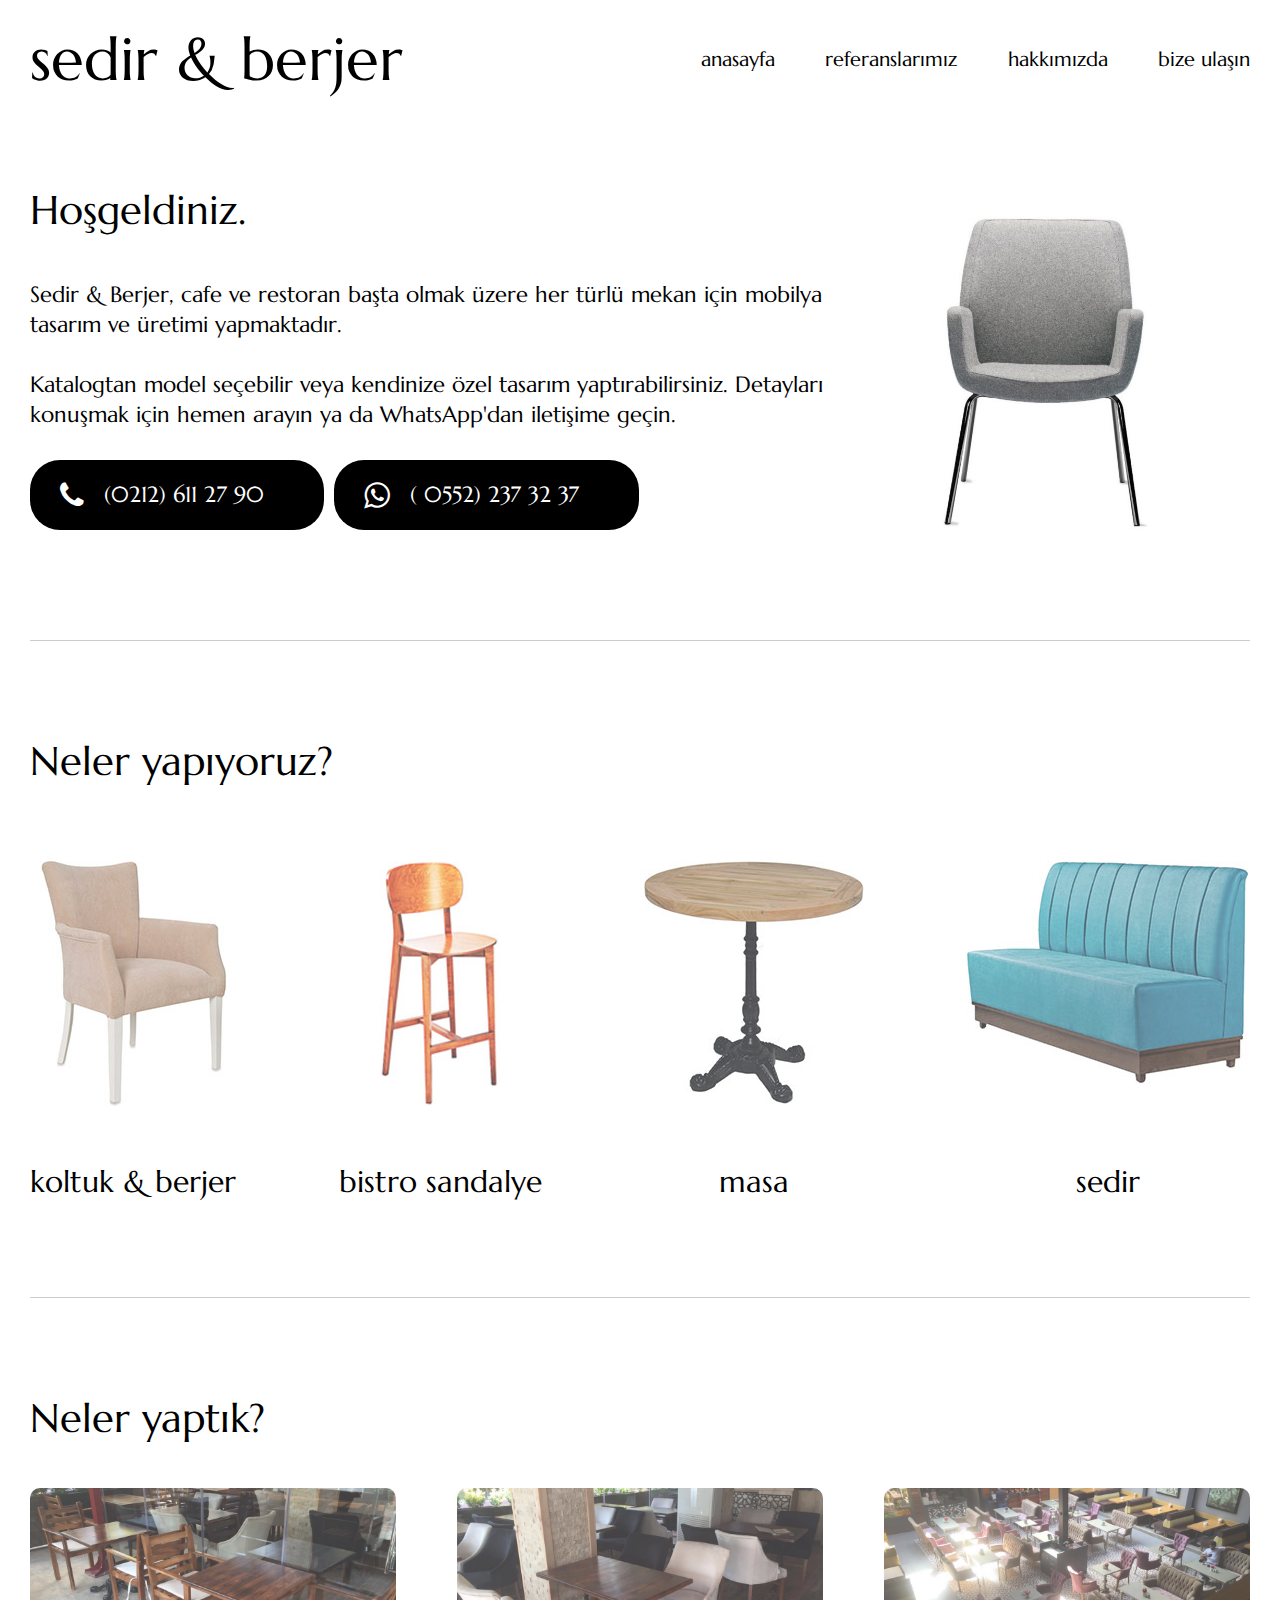
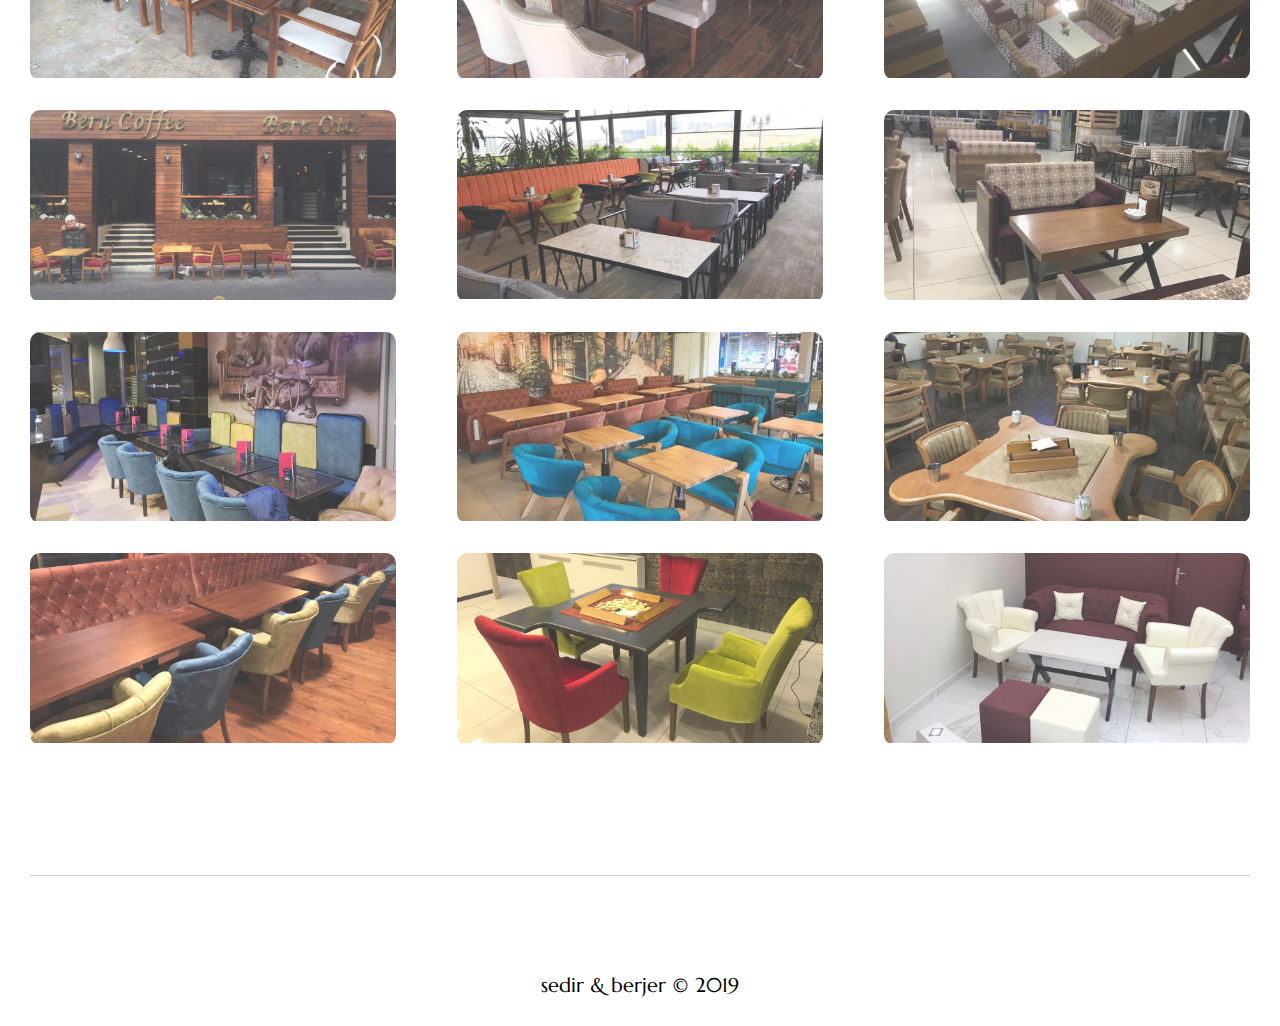
==== index.html @ dad41c8a "anasayfa link" ====
<!DOCTYPE html>
<html lang="tr">
  <head>
    <title>sedir & berjer</title>
    <meta name="description" content="cafe koltuk, sedir ve berjer" />
    <link rel="stylesheet" href="css/index.css" />
    <link
      rel="stylesheet"
      href="https://cdnjs.cloudflare.com/ajax/libs/font-awesome/4.7.0/css/font-awesome.min.css"
    />
    <link
      href="https://fonts.googleapis.com/css?family=Marcellus&display=swap"
      rel="stylesheet"
    />
    <meta name="viewport" content="width=device-width, initial-scale=1.0" />
  </head>
  <body>
    <div id="root">
      <header>
        <div class="logo">
          <h1>sedir & berjer</h1>
        </div>
        <nav>
          <a href="/index.html">anasayfa</a>
          <a href="referanslar.html">referanslarımız</a>
          <a href="hakkimizda.html">hakkımızda</a>
          <a href="bize-ulasin.html">bize ulaşın</a>
        </nav>
      </header>
      <section class="welcome">
        <h2>Hoşgeldiniz.</h2>
        <p>
          Sedir & Berjer, cafe ve restoran başta olmak üzere her türlü mekan
          için mobilya tasarım ve üretimi yapmaktadır.
        </p>
        <p>
          Katalogtan model seçebilir veya kendinize özel tasarım
          yaptırabilirsiniz. Detayları konuşmak için hemen arayın ya da
          WhatsApp'dan iletişime geçin.
        </p>
        <p class="phone">
          <a href="tel:90-212-611-2790" target="_blank">
            <span><i class="fa fa-phone"></i>(0212) 611 27 90</span>
          </a>
          <a href="https://wa.me/905522373237" target="_blank">
            <span><i class="fa fa-whatsapp"></i>( 0552) 237 32 37 </span>
          </a>
        </p>
      </section>
      <section class="products">
        <h2>Neler yapıyoruz?</h2>
        <div class="categories">
          <div class="item">
            <img src="img/koltuk.jpg" alt="cafe koltuklari & berjerleri" />
            <h3>koltuk & berjer</h3>
          </div>
          <div class="item">
            <img src="img/bistro.jpg" alt="cafe bistro sandalyeleri" />
            <h3>bistro sandalye</h3>
          </div>
          <div class="item">
            <img src="img/masa.jpg" alt="cafe masalari" />
            <h3>masa</h3>
          </div>
          <div class="item">
            <img src="img/sedir.jpg" alt="cafe sedirler" />
            <h3>sedir</h3>
          </div>
        </div>
      </section>
      <section class="gallery">
        <h2>Neler yaptık?</h2>
        <div class="references">
          <div class="item">
            <img src="img/refs/ref1.png" alt="" />
          </div>
          <div class="item">
            <img src="img/refs/ref2.png" alt="" />
          </div>
          <div class="item">
            <img src="img/refs/ref3.png" alt="" />
          </div>
          <div class="item">
            <img src="img/refs/ref4.png" alt="" />
          </div>
          <div class="item">
            <img src="img/refs/ref5.png" alt="" />
          </div>
          <div class="item">
            <img src="img/refs/ref6.png" alt="" />
          </div>
          <div class="item">
            <img src="img/refs/ref7.png" alt="" />
          </div>
          <div class="item">
            <img src="img/refs/ref8.png" alt="" />
          </div>
          <div class="item">
            <img src="img/refs/ref9.png" alt="" />
          </div>
          <div class="item">
            <img src="img/refs/ref10.png" alt="" />
          </div>
          <div class="item">
            <img src="img/refs/ref11.png" alt="" />
          </div>
          <div class="item">
            <img src="img/refs/ref12.png" alt="" />
          </div>
        </div>
      </section>
      <footer>
        <p>sedir & berjer &copy; 2019</p>
      </footer>
    </div>
  </body>
</html>
---- css/index.css ----
/* http://meyerweb.com/eric/tools/css/reset/ 
   v2.0 | 20110126
   License: none (public domain)
*/
html,
body,
div,
span,
applet,
object,
iframe,
h1,
h2,
h3,
h4,
h5,
h6,
p,
blockquote,
pre,
a,
abbr,
acronym,
address,
big,
cite,
code,
del,
dfn,
em,
img,
ins,
kbd,
q,
s,
samp,
small,
strike,
strong,
sub,
sup,
tt,
var,
b,
u,
i,
center,
dl,
dt,
dd,
ol,
ul,
li,
fieldset,
form,
label,
legend,
table,
caption,
tbody,
tfoot,
thead,
tr,
th,
td,
article,
aside,
canvas,
details,
embed,
figure,
figcaption,
footer,
header,
hgroup,
menu,
nav,
output,
ruby,
section,
summary,
time,
mark,
audio,
video {
  margin: 0;
  padding: 0;
  border: 0;
  font-size: 100%;
  font: inherit;
  vertical-align: baseline;
}
/* HTML5 display-role reset for older browsers */
article,
aside,
details,
figcaption,
figure,
footer,
header,
hgroup,
menu,
nav,
section {
  display: block;
}
body {
  line-height: 1;
}
ol,
ul {
  list-style: none;
}
blockquote,
q {
  quotes: none;
}
blockquote:before,
blockquote:after,
q:before,
q:after {
  content: "";
  content: none;
}
table {
  border-collapse: collapse;
  border-spacing: 0;
}
* {
  box-sizing: border-box;
}
html {
  font-family: "Marcellus", serif;
  font-size: 62.5%;
}
h1 {
  font-size: 6rem;
}
h2 {
  font-size: 4rem;
}
h3 {
  font-size: 3rem;
  margin: 30px 0 0 0;
}
h4,
h5,
h6 {
  font-size: 2.4rem;
  margin: 30px 0 0 0;
}
a {
  color: #000;
  text-decoration: none;
}
img {
  transition: all 0.5s ease-in-out;
}
#root {
  max-width: 1368px;
  margin: 0 auto;
  padding: 30px;
}
header {
  display: flex;
  justify-content: space-between;
  align-items: center;
  margin: 0 0 100px 0;
}
@media (max-width: 1024px) {
  header {
    flex-direction: column;
  }
}
header .logo {
  width: 35%;
  min-width: 375px;
}
@media (max-width: 1024px) {
  header .logo {
    margin: 0 0 50px 0;
  }
}
header nav {
  width: 45%;
  display: flex;
  justify-content: space-between;
  font-size: 2rem;
}
@media (max-width: 1200px) {
  header nav {
    width: 55%;
  }
}
@media (max-width: 1024px) {
  header nav {
    width: 80%;
  }
}
@media (max-width: 768px) {
  header nav {
    width: 100%;
  }
}
@media (max-width: 500px) {
  header nav {
    flex-direction: column;
    align-items: center;
  }
}
@media (max-width: 500px) {
  header nav a {
    padding: 15px;
  }
}
footer p {
  font-size: 2rem;
  text-align: center;
}
.welcome {
  margin: 0 0 100px 0;
  padding: 0 0 100px 0;
  border-bottom: 1px #ccc solid;
  background: url("../img/headline-chair.jpg") no-repeat right 100px top 25px;
  background-size: auto 70%;
}
@media (max-width: 1024px) {
  .welcome {
    background: none;
  }
}
@media (max-width: 500px) {
  .welcome {
    margin: 0 0 50px 0;
    padding: 0 0 30px 0;
  }
}
.welcome h2 {
  margin: 0 0 30px 0;
}
.welcome p {
  font-size: 2.2rem;
  line-height: 3rem;
  padding: 20px 0 10px;
  width: 70%;
  left: none;
}
@media (max-width: 1200px) {
  .welcome p {
    width: 60%;
  }
}
@media (max-width: 1024px) {
  .welcome p {
    width: 100%;
  }
}
.welcome .phone {
  display: flex;
  justify-content: flex-start;
}
@media (max-width: 1024px) {
  .welcome .phone {
    justify-content: space-evenly;
  }
}
@media (max-width: 768px) {
  .welcome .phone {
    flex-direction: column;
  }
}
@media (max-width: 500px) {
  .welcome .phone {
    padding: 40px 0 10px;
  }
}
.welcome .phone span {
  display: flex;
  align-items: center;
  background: black;
  color: white;
  border-radius: 30px;
  padding: 20px 60px 20px 30px;
  margin: 0 10px 0 0;
  transition: background 0.5s;
}
.welcome .phone span:hover {
  background: #444;
}
.welcome .phone span i {
  margin: 0 20px 0 0;
  font-size: 3rem;
}
@media (max-width: 768px) {
  .welcome .phone span {
    display: block;
    text-align: center;
    font-size: 3.5rem;
    margin: 0 0 30px 0;
  }
}
.products {
  margin: 0 0 100px 0;
  padding: 0 0 100px 0;
  border-bottom: 1px solid #ccc;
}
@media (max-width: 500px) {
  .products {
    margin: 0 0 50px 0;
    padding: 0 0 50px 0;
  }
}
.products h2 {
  margin: 0 0 30px 0;
}
.products .categories {
  display: flex;
  justify-content: space-between;
  padding: 50px 0 0 0;
}
@media (max-width: 1024px) {
  .products .categories {
    flex-wrap: wrap;
  }
}
.products .categories .item {
  display: flex;
  flex-direction: column;
  justify-content: space-between;
  align-items: center;
}
@media (max-width: 1024px) {
  .products .categories .item {
    width: 50%;
  }
  .products .categories .item:first-child,
  .products .categories .item:nth-child(2) {
    margin: 0 0 90px 0;
  }
}
@media (max-width: 768px) {
  .products .categories .item {
    justify-content: flex-end;
  }
}
@media (max-width: 500px) {
  .products .categories .item {
    width: 100%;
    margin: 0 0 90px 0;
  }
}
.products .categories .item img {
  margin: 0 0 30px 0;
  opacity: 0.7;
}
@media (max-width: 768px) {
  .products .categories .item img {
    max-width: 90%;
  }
}
.products .categories .item img:hover {
  opacity: 1;
}
.gallery {
  margin: 0 0 100px 0;
  padding: 0 0 100px 0;
  border-bottom: 1px solid #ccc;
}
@media (max-width: 500px) {
  .gallery {
    margin: 0 0 50px 0;
    padding: 0 0 50px 0;
  }
}
.gallery h2 {
  margin: 0 0 50px 0;
}
.gallery .references {
  display: flex;
  justify-content: space-between;
  flex-wrap: wrap;
}
.gallery .references .item {
  width: 30%;
  margin: 0 0 30px 0;
  overflow: hidden;
  position: relative;
  border-radius: 10px;
}
@media (max-width: 768px) {
  .gallery .references .item {
    width: 48%;
    border-radius: 5px;
  }
}
@media (max-width: 500px) {
  .gallery .references .item {
    width: 100%;
  }
}
.gallery .references .item img {
  width: 100%;
  opacity: 0.8;
}
.gallery .references .item img:hover {
  opacity: 1;
}
.references .ref {
  display: flex;
  justify-content: space-between;
  margin: 0 0 30px 0;
}
.references .ref img {
  width: 48%;
}
.references .ref .info {
  width: 50%;
  display: flex;
  flex-direction: column;
  justify-content: center;
  flex-wrap: wrap;
}
.references .ref .info h3 {
  margin: 0 0 5px 0;
}
.references .ref .info p {
  font-size: 1.8rem;
}
.references .ref .info .location {
  margin: 0 0 15px 0;
  color: #666;
}
.welcome ul {
  font-size: 2rem;
  list-style-type: circle;
  padding: 30px;
}
.welcome ul li {
  line-height: 4rem;
}
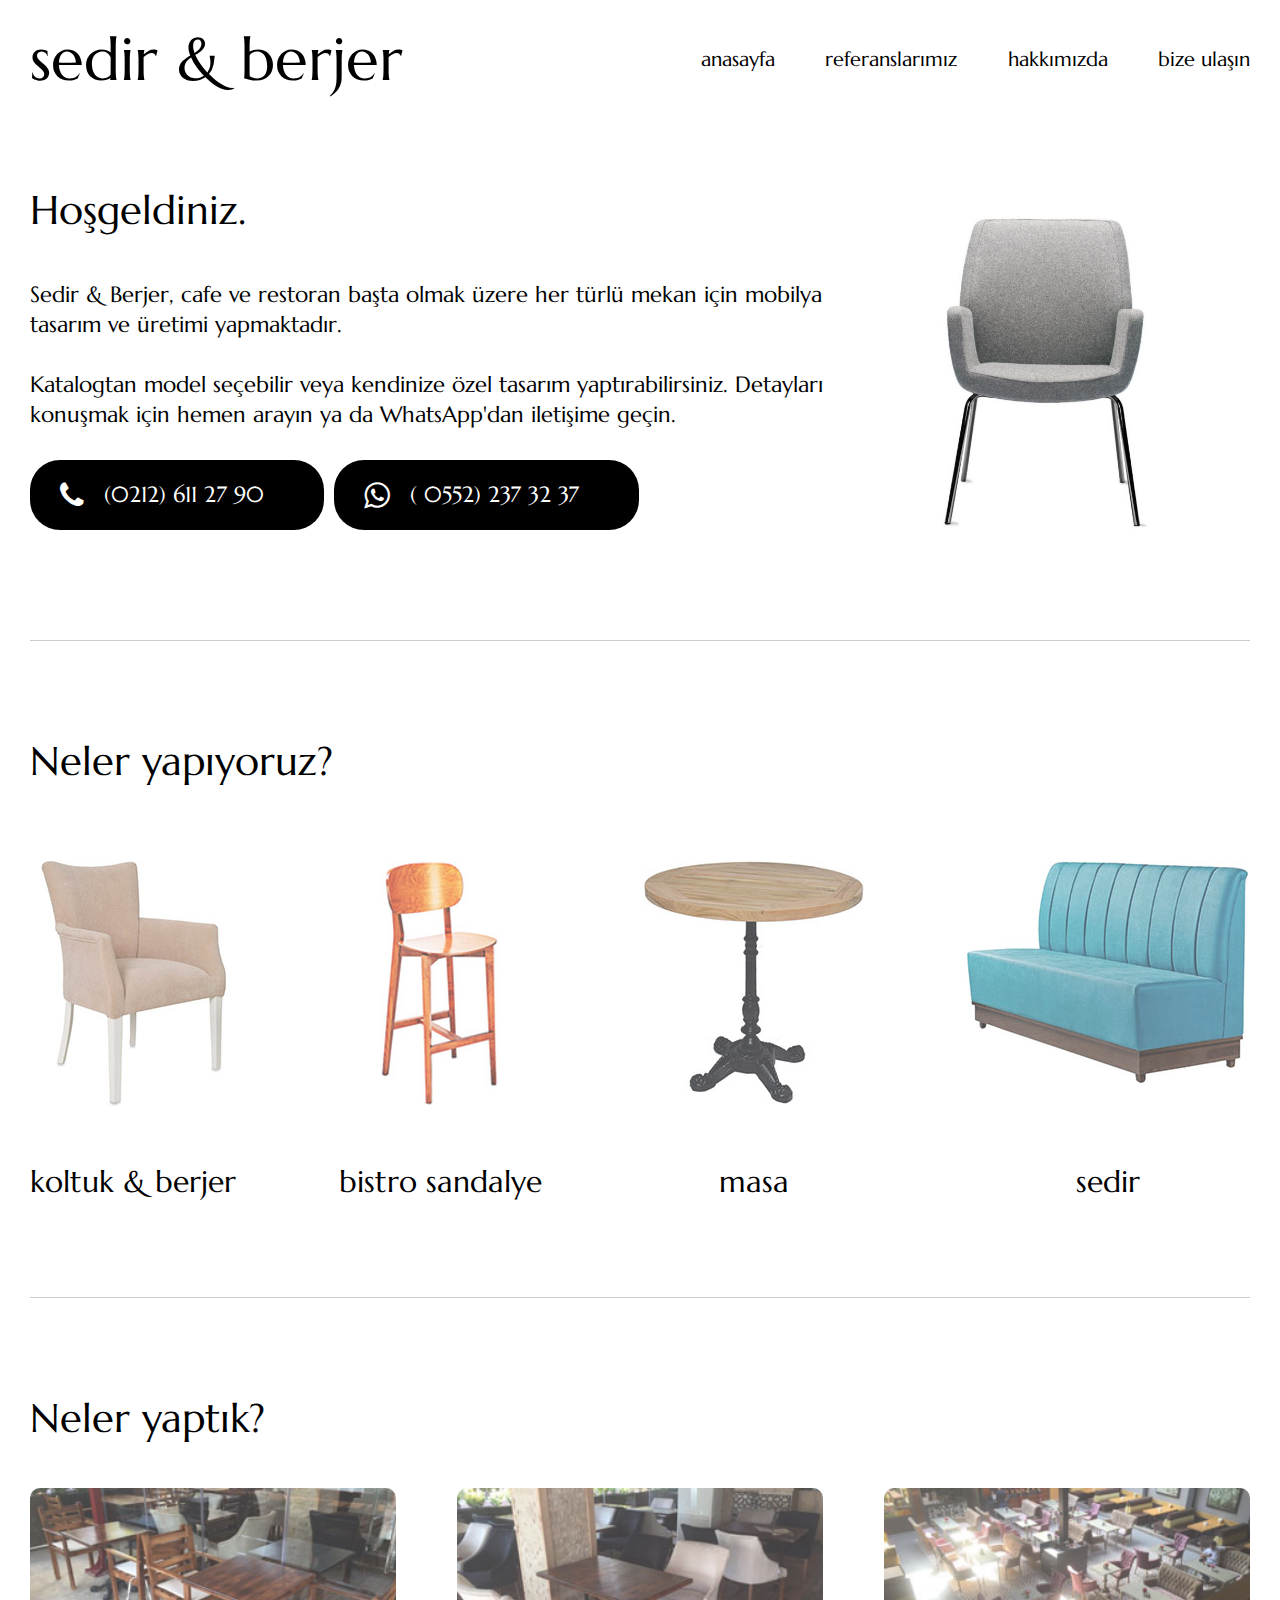
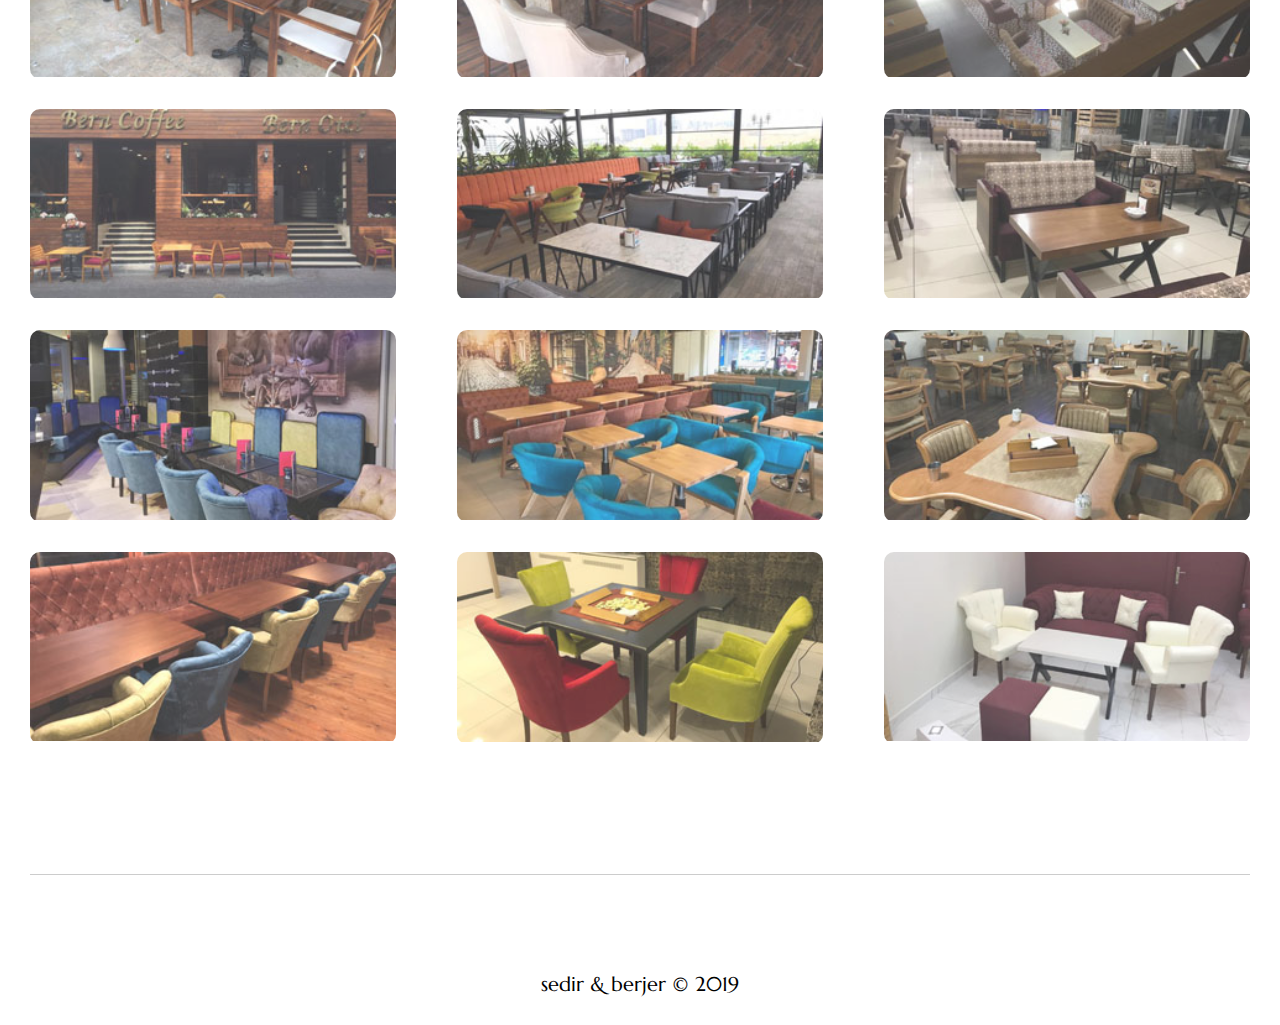
==== commit ef01244f: "image optimization" ====
--- a/index.html
+++ b/index.html
@@ -21,13 +21,13 @@
           <h1>sedir & berjer</h1>
         </div>
         <nav>
-          <a href="/index.html">anasayfa</a>
+          <a href="index.html">anasayfa</a>
           <a href="referanslar.html">referanslarımız</a>
           <a href="hakkimizda.html">hakkımızda</a>
           <a href="bize-ulasin.html">bize ulaşın</a>
         </nav>
       </header>
-      <section class="welcome">
+      <section class="welcome home">
         <h2>Hoşgeldiniz.</h2>
         <p>
           Sedir & Berjer, cafe ve restoran başta olmak üzere her türlü mekan
@@ -72,40 +72,40 @@
         <h2>Neler yaptık?</h2>
         <div class="references">
           <div class="item">
-            <img src="img/refs/ref1.png" alt="" />
+            <img src="img/refs/thumb/ref1.jpg" alt="" />
           </div>
           <div class="item">
-            <img src="img/refs/ref2.png" alt="" />
+            <img src="img/refs/thumb/ref2.jpg" alt="" />
           </div>
           <div class="item">
-            <img src="img/refs/ref3.png" alt="" />
+            <img src="img/refs/thumb/ref3.jpg" alt="" />
           </div>
           <div class="item">
-            <img src="img/refs/ref4.png" alt="" />
+            <img src="img/refs/thumb/ref4.jpg" alt="" />
           </div>
           <div class="item">
-            <img src="img/refs/ref5.png" alt="" />
+            <img src="img/refs/thumb/ref5.jpg" alt="" />
           </div>
           <div class="item">
-            <img src="img/refs/ref6.png" alt="" />
+            <img src="img/refs/thumb/ref6.jpg" alt="" />
           </div>
           <div class="item">
-            <img src="img/refs/ref7.png" alt="" />
+            <img src="img/refs/thumb/ref7.jpg" alt="" />
           </div>
           <div class="item">
-            <img src="img/refs/ref8.png" alt="" />
+            <img src="img/refs/thumb/ref8.jpg" alt="" />
           </div>
           <div class="item">
-            <img src="img/refs/ref9.png" alt="" />
+            <img src="img/refs/thumb/ref9.jpg" alt="" />
           </div>
           <div class="item">
-            <img src="img/refs/ref10.png" alt="" />
+            <img src="img/refs/thumb/ref10.jpg" alt="" />
           </div>
           <div class="item">
-            <img src="img/refs/ref11.png" alt="" />
+            <img src="img/refs/thumb/ref11.jpg" alt="" />
           </div>
           <div class="item">
-            <img src="img/refs/ref12.png" alt="" />
+            <img src="img/refs/thumb/ref12.jpg" alt="" />
           </div>
         </div>
       </section>
--- a/css/index.css
+++ b/css/index.css
@@ -221,13 +221,6 @@
   margin: 0 0 100px 0;
   padding: 0 0 100px 0;
   border-bottom: 1px #ccc solid;
-  background: url("../img/headline-chair.jpg") no-repeat right 100px top 25px;
-  background-size: auto 70%;
-}
-@media (max-width: 1024px) {
-  .welcome {
-    background: none;
-  }
 }
 @media (max-width: 500px) {
   .welcome {
@@ -247,7 +240,7 @@
 }
 @media (max-width: 1200px) {
   .welcome p {
-    width: 60%;
+    width: 65%;
   }
 }
 @media (max-width: 1024px) {
@@ -299,6 +292,15 @@
     margin: 0 0 30px 0;
   }
 }
+.home {
+  background: url("../img/headline-chair.jpg") no-repeat right 100px top 25px;
+  background-size: auto 70%;
+}
+@media (max-width: 1024px) {
+  .home {
+    background: none;
+  }
+}
 .products {
   margin: 0 0 100px 0;
   padding: 0 0 100px 0;
@@ -438,3 +440,59 @@
 .welcome ul li {
   line-height: 4rem;
 }
+.contact-area {
+  display: flex;
+  justify-content: space-around;
+  margin: 0 0 100px 0;
+  padding: 0 0 100px 0;
+}
+@media (max-width: 1024px) {
+  .contact-area {
+    flex-wrap: wrap;
+  }
+}
+.contact-area form {
+  display: flex;
+  flex-direction: column;
+  width: 48%;
+  font-size: 2rem;
+  margin: 0 20px 0 0;
+}
+@media (max-width: 1024px) {
+  .contact-area form {
+    width: 100%;
+  }
+}
+.contact-area form label {
+  margin: 0 0 0px 0;
+}
+.contact-area form input,
+.contact-area form textarea,
+.contact-area form button {
+  margin: 0 0 15px 0;
+  font-size: 1.5rem;
+  border: 1px solid #ccc;
+  border-radius: 10px;
+}
+.contact-area form input {
+  height: 40px;
+}
+.contact-area form button {
+  width: 50%;
+  border: 0;
+  height: 40px;
+  align-self: center;
+  background: #ddd;
+  color: #000;
+  font-family: "Marcellus";
+  font-size: 1.6rem;
+}
+.contact-area .map {
+  text-align: center;
+}
+@media (max-width: 1024px) {
+  .contact-area .map {
+    margin: 100px 0 0 0;
+    width: 100%;
+  }
+}
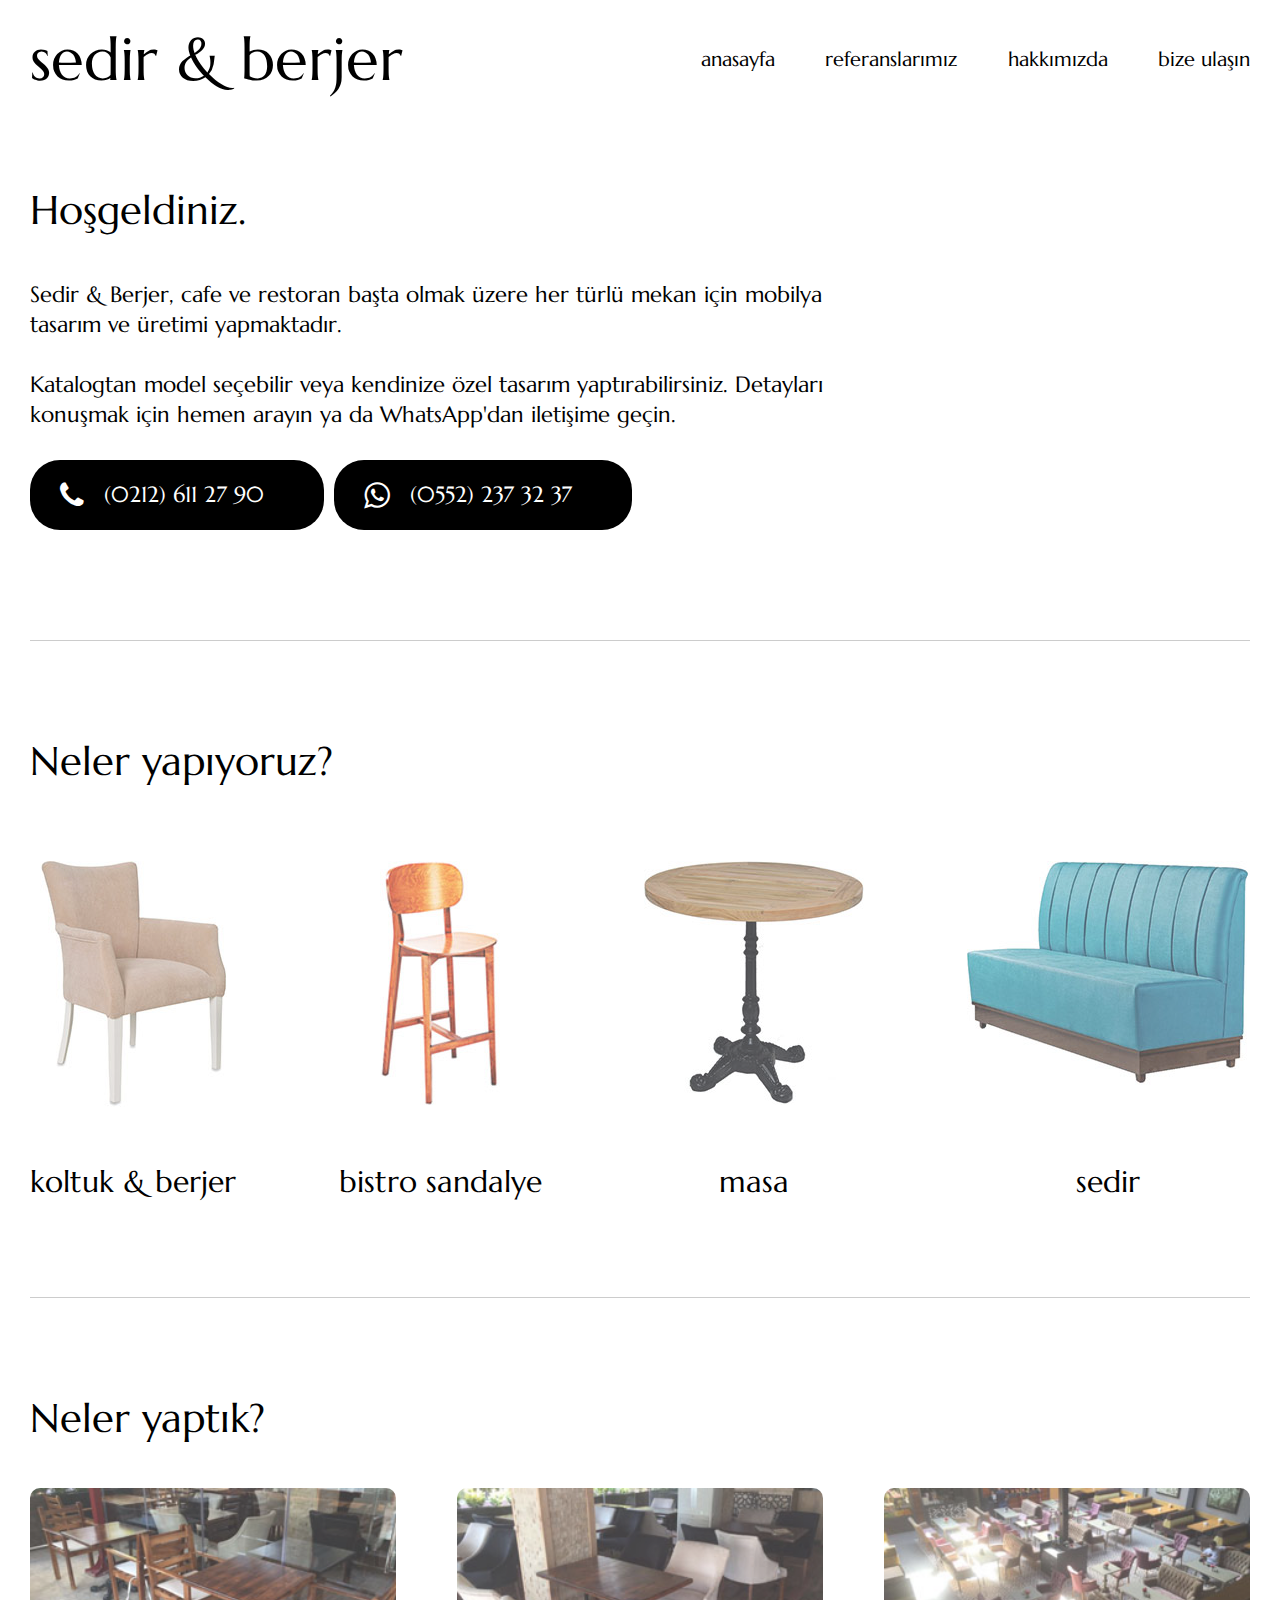
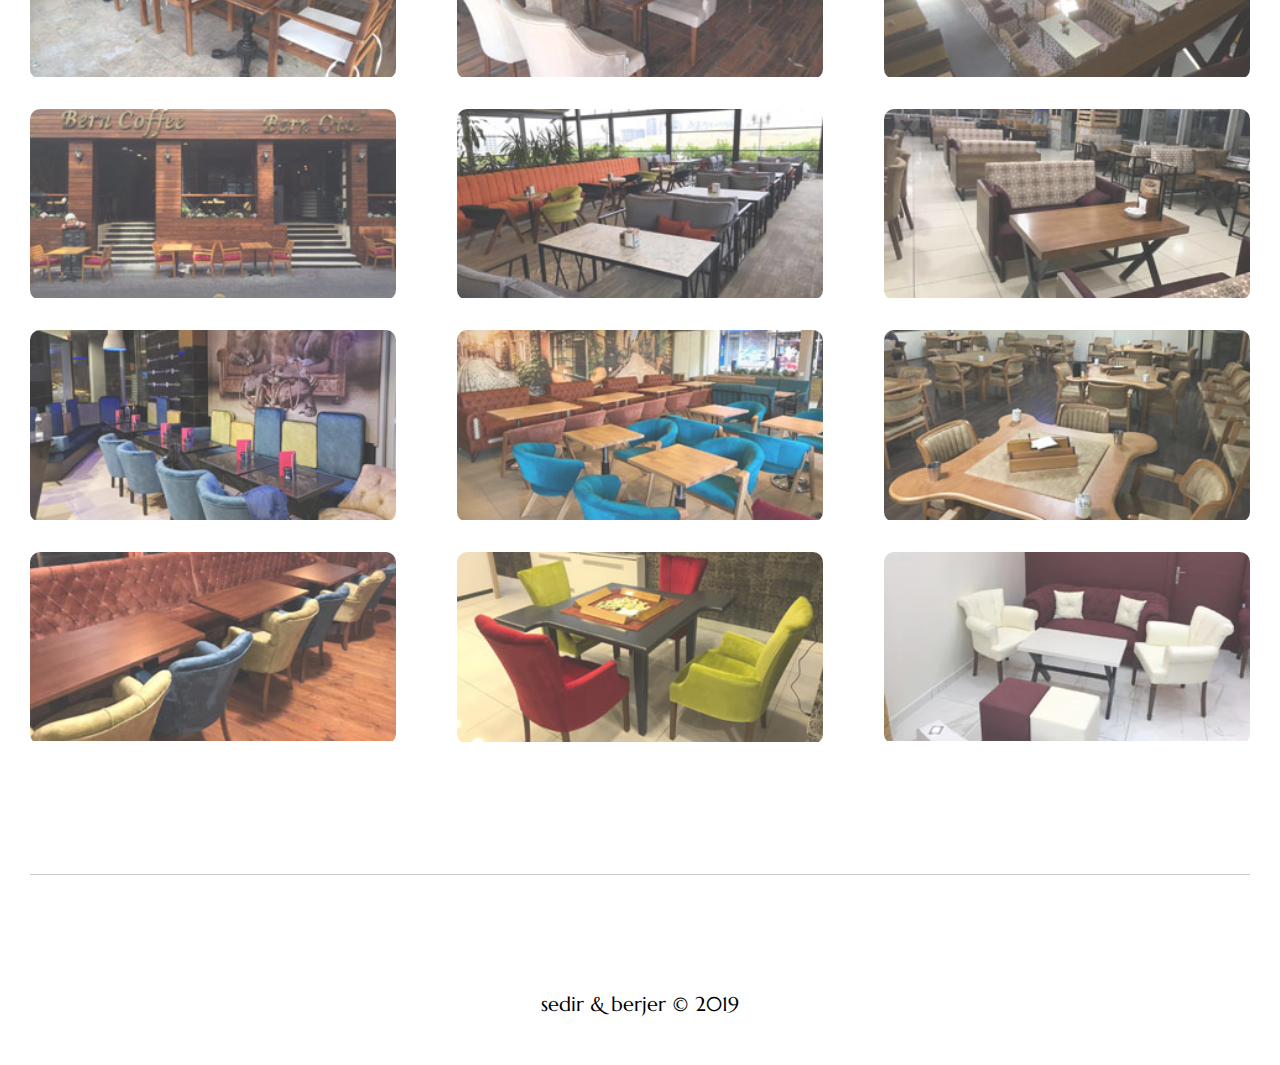
==== commit e13e5046: "Referans bilgileri eklendi" ====
--- a/index.html
+++ b/index.html
@@ -1,8 +1,17 @@
 <!DOCTYPE html>
 <html lang="tr">
   <head>
-    <title>sedir & berjer</title>
-    <meta name="description" content="cafe koltuk, sedir ve berjer" />
+    <meta http-equiv="last-modified" content="Wed, 6 Nov 2019 12:55:46 PST " />
+    <meta http-equiv="cache-control" content="Private" />
+    <meta http-equiv="Expires" content="600" />
+    <title>
+      sedir & berjer | cafe koltuk, sedir, berjer, masa ve sandalye toptan fiyat
+      perakende satış
+    </title>
+    <meta
+      name="description"
+      content="Firmamız cafe koltuk, sedir, berjer, sandalye, masa, okey masası, ikili cafe koltuğu üretimi yapmaktadır."
+    />
     <link rel="stylesheet" href="css/index.css" />
     <link
       rel="stylesheet"
@@ -43,7 +52,7 @@
             <span><i class="fa fa-phone"></i>(0212) 611 27 90</span>
           </a>
           <a href="https://wa.me/905522373237" target="_blank">
-            <span><i class="fa fa-whatsapp"></i>( 0552) 237 32 37 </span>
+            <span><i class="fa fa-whatsapp"></i>(0552) 237 32 37 </span>
           </a>
         </p>
       </section>
@@ -70,48 +79,12 @@
       </section>
       <section class="gallery">
         <h2>Neler yaptık?</h2>
-        <div class="references">
-          <div class="item">
-            <img src="img/refs/thumb/ref1.jpg" alt="" />
-          </div>
-          <div class="item">
-            <img src="img/refs/thumb/ref2.jpg" alt="" />
-          </div>
-          <div class="item">
-            <img src="img/refs/thumb/ref3.jpg" alt="" />
-          </div>
-          <div class="item">
-            <img src="img/refs/thumb/ref4.jpg" alt="" />
-          </div>
-          <div class="item">
-            <img src="img/refs/thumb/ref5.jpg" alt="" />
-          </div>
-          <div class="item">
-            <img src="img/refs/thumb/ref6.jpg" alt="" />
-          </div>
-          <div class="item">
-            <img src="img/refs/thumb/ref7.jpg" alt="" />
-          </div>
-          <div class="item">
-            <img src="img/refs/thumb/ref8.jpg" alt="" />
-          </div>
-          <div class="item">
-            <img src="img/refs/thumb/ref9.jpg" alt="" />
-          </div>
-          <div class="item">
-            <img src="img/refs/thumb/ref10.jpg" alt="" />
-          </div>
-          <div class="item">
-            <img src="img/refs/thumb/ref11.jpg" alt="" />
-          </div>
-          <div class="item">
-            <img src="img/refs/thumb/ref12.jpg" alt="" />
-          </div>
-        </div>
+        <div class="references"></div>
       </section>
       <footer>
         <p>sedir & berjer &copy; 2019</p>
       </footer>
     </div>
+    <script type="text/javascript" src="js/index.js"></script>
   </body>
 </html>
--- a/css/index.css
+++ b/css/index.css
@@ -132,6 +132,11 @@
 html {
   font-family: "Marcellus", serif;
   font-size: 62.5%;
+  font-display: swap;
+  height: 100%;
+}
+body {
+  height: 100%;
 }
 h1 {
   font-size: 6rem;
@@ -154,13 +159,44 @@
   text-decoration: none;
 }
 img {
-  transition: all 0.5s ease-in-out;
+  transition: all 0.2s ease-in-out;
 }
 #root {
   max-width: 1368px;
   margin: 0 auto;
   padding: 30px;
 }
+.overlay {
+  position: fixed;
+  display: flex;
+  flex-direction: column;
+  justify-content: center;
+  align-items: center;
+  background: rgba(0, 0, 0, 0.9);
+  width: 100%;
+  height: 100%;
+  left: 0;
+  right: 0;
+  bottom: 0;
+  top: 0;
+  z-index: 100;
+  color: white;
+  font-size: 4rem;
+  padding: 30px;
+}
+.overlay span {
+  cursor: pointer;
+  text-align: right;
+  display: block;
+  width: 100%;
+}
+.overlay img {
+  width: auto;
+  max-width: 100%;
+  height: auto;
+  max-height: 100%;
+  padding: 20px 0;
+}
 header {
   display: flex;
   justify-content: space-between;
@@ -212,6 +248,9 @@
   header nav a {
     padding: 15px;
   }
+}
+footer {
+  padding: 20px 0;
 }
 footer p {
   font-size: 2rem;
@@ -292,15 +331,6 @@
     margin: 0 0 30px 0;
   }
 }
-.home {
-  background: url("../img/headline-chair.jpg") no-repeat right 100px top 25px;
-  background-size: auto 70%;
-}
-@media (max-width: 1024px) {
-  .home {
-    background: none;
-  }
-}
 .products {
   margin: 0 0 100px 0;
   padding: 0 0 100px 0;
@@ -358,6 +388,7 @@
 @media (max-width: 768px) {
   .products .categories .item img {
     max-width: 90%;
+    opacity: 1;
   }
 }
 .products .categories .item img:hover {
@@ -403,6 +434,12 @@
 .gallery .references .item img {
   width: 100%;
   opacity: 0.8;
+  cursor: zoom-in;
+}
+@media (max-width: 768px) {
+  .gallery .references .item img {
+    opacity: 1;
+  }
 }
 .gallery .references .item img:hover {
   opacity: 1;
@@ -410,17 +447,41 @@
 .references .ref {
   display: flex;
   justify-content: space-between;
+  align-items: flex-start;
+  flex-wrap: wrap;
   margin: 0 0 30px 0;
+  max-height: 350px;
+  overflow: hidden;
+}
+@media (max-width: 768px) {
+  .references .ref {
+    margin: 0 0 40px 0;
+    max-height: none;
+  }
 }
 .references .ref img {
   width: 48%;
+  max-height: 350px;
+  object-fit: cover;
+  cursor: zoom-in;
+}
+@media (max-width: 768px) {
+  .references .ref img {
+    width: 100%;
+    margin: 0 0 1rem 0;
+  }
 }
 .references .ref .info {
   width: 50%;
   display: flex;
   flex-direction: column;
-  justify-content: center;
+  justify-content: flex-start;
   flex-wrap: wrap;
+}
+@media (max-width: 768px) {
+  .references .ref .info {
+    width: 100%;
+  }
 }
 .references .ref .info h3 {
   margin: 0 0 5px 0;
@@ -431,6 +492,9 @@
 .references .ref .info .location {
   margin: 0 0 15px 0;
   color: #666;
+}
+.references .ref .info .p {
+  line-height: 2.4rem;
 }
 .welcome ul {
   font-size: 2rem;
@@ -464,7 +528,8 @@
   }
 }
 .contact-area form label {
-  margin: 0 0 0px 0;
+  display: flex;
+  flex-direction: column;
 }
 .contact-area form input,
 .contact-area form textarea,
@@ -487,6 +552,11 @@
   font-family: "Marcellus";
   font-size: 1.6rem;
 }
+@media (max-width: 768px) {
+  .contact-area form button {
+    width: 100%;
+  }
+}
 .contact-area .map {
   text-align: center;
 }
